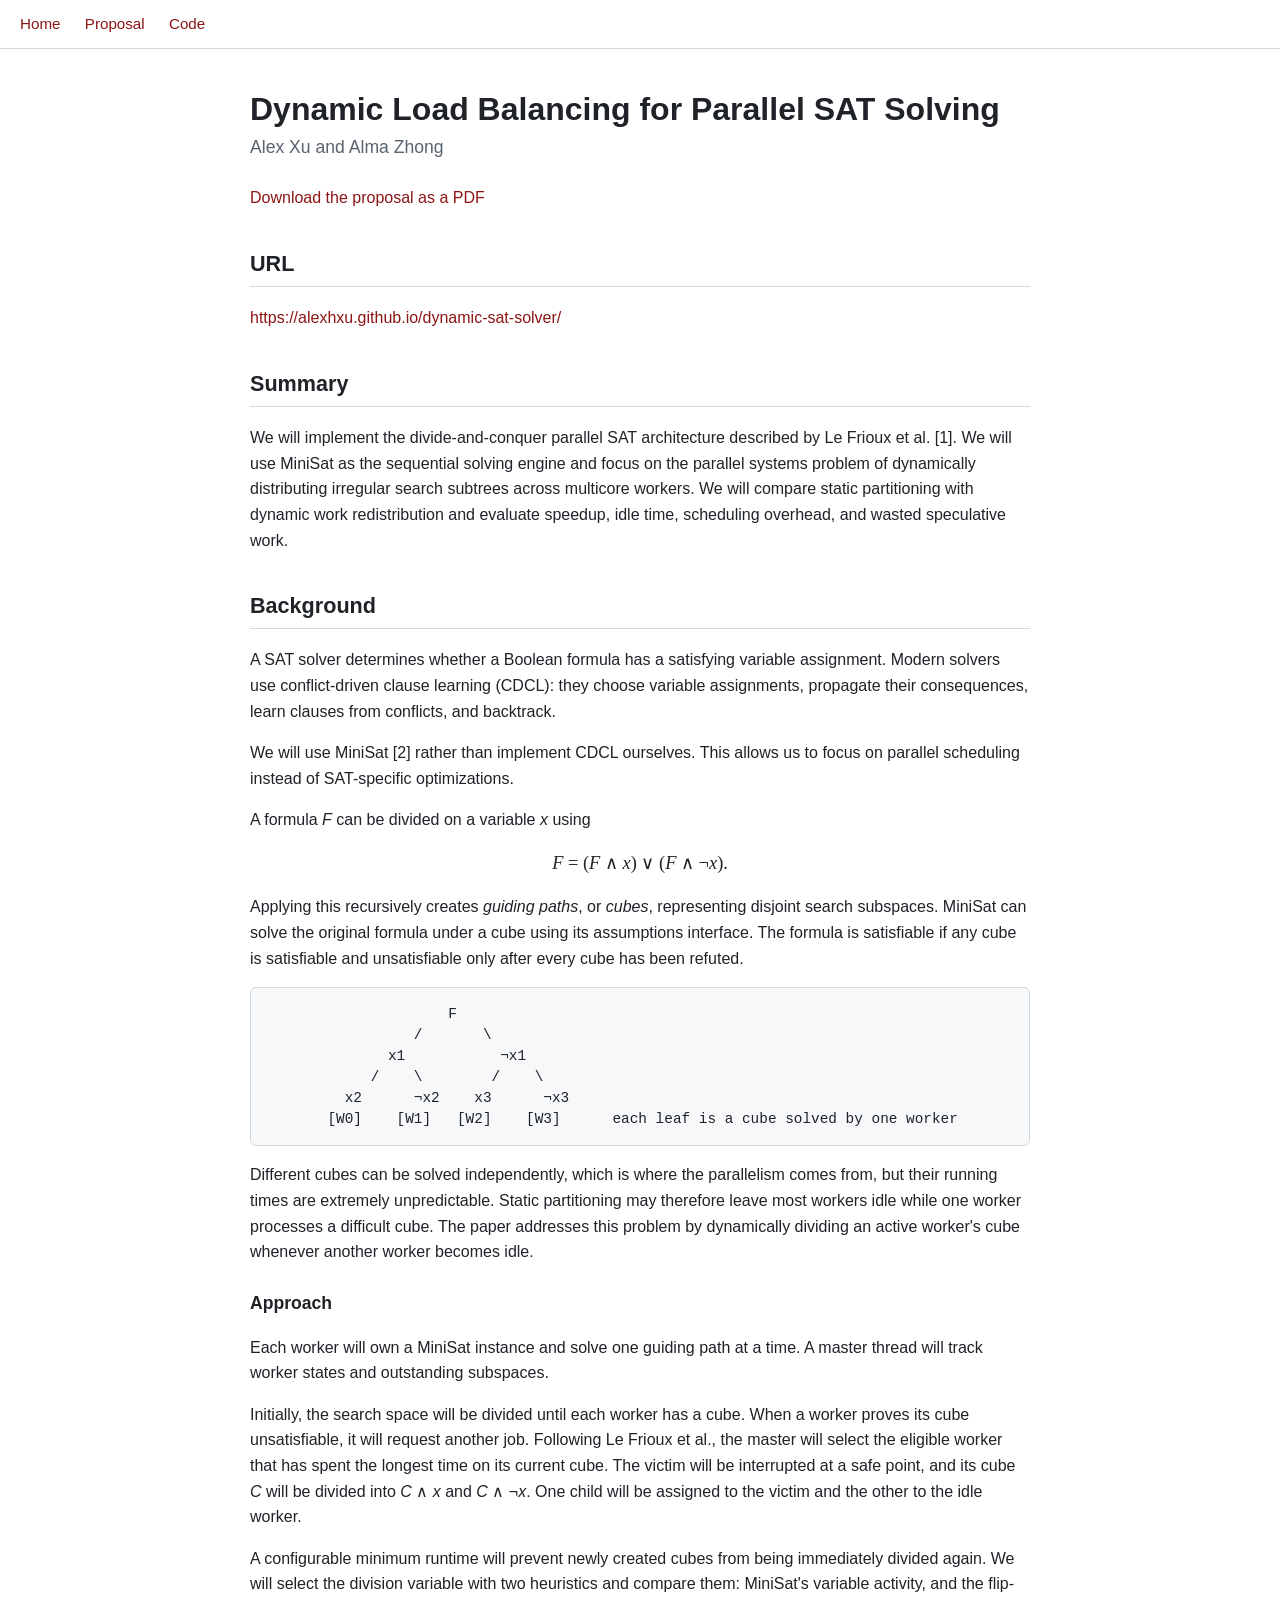
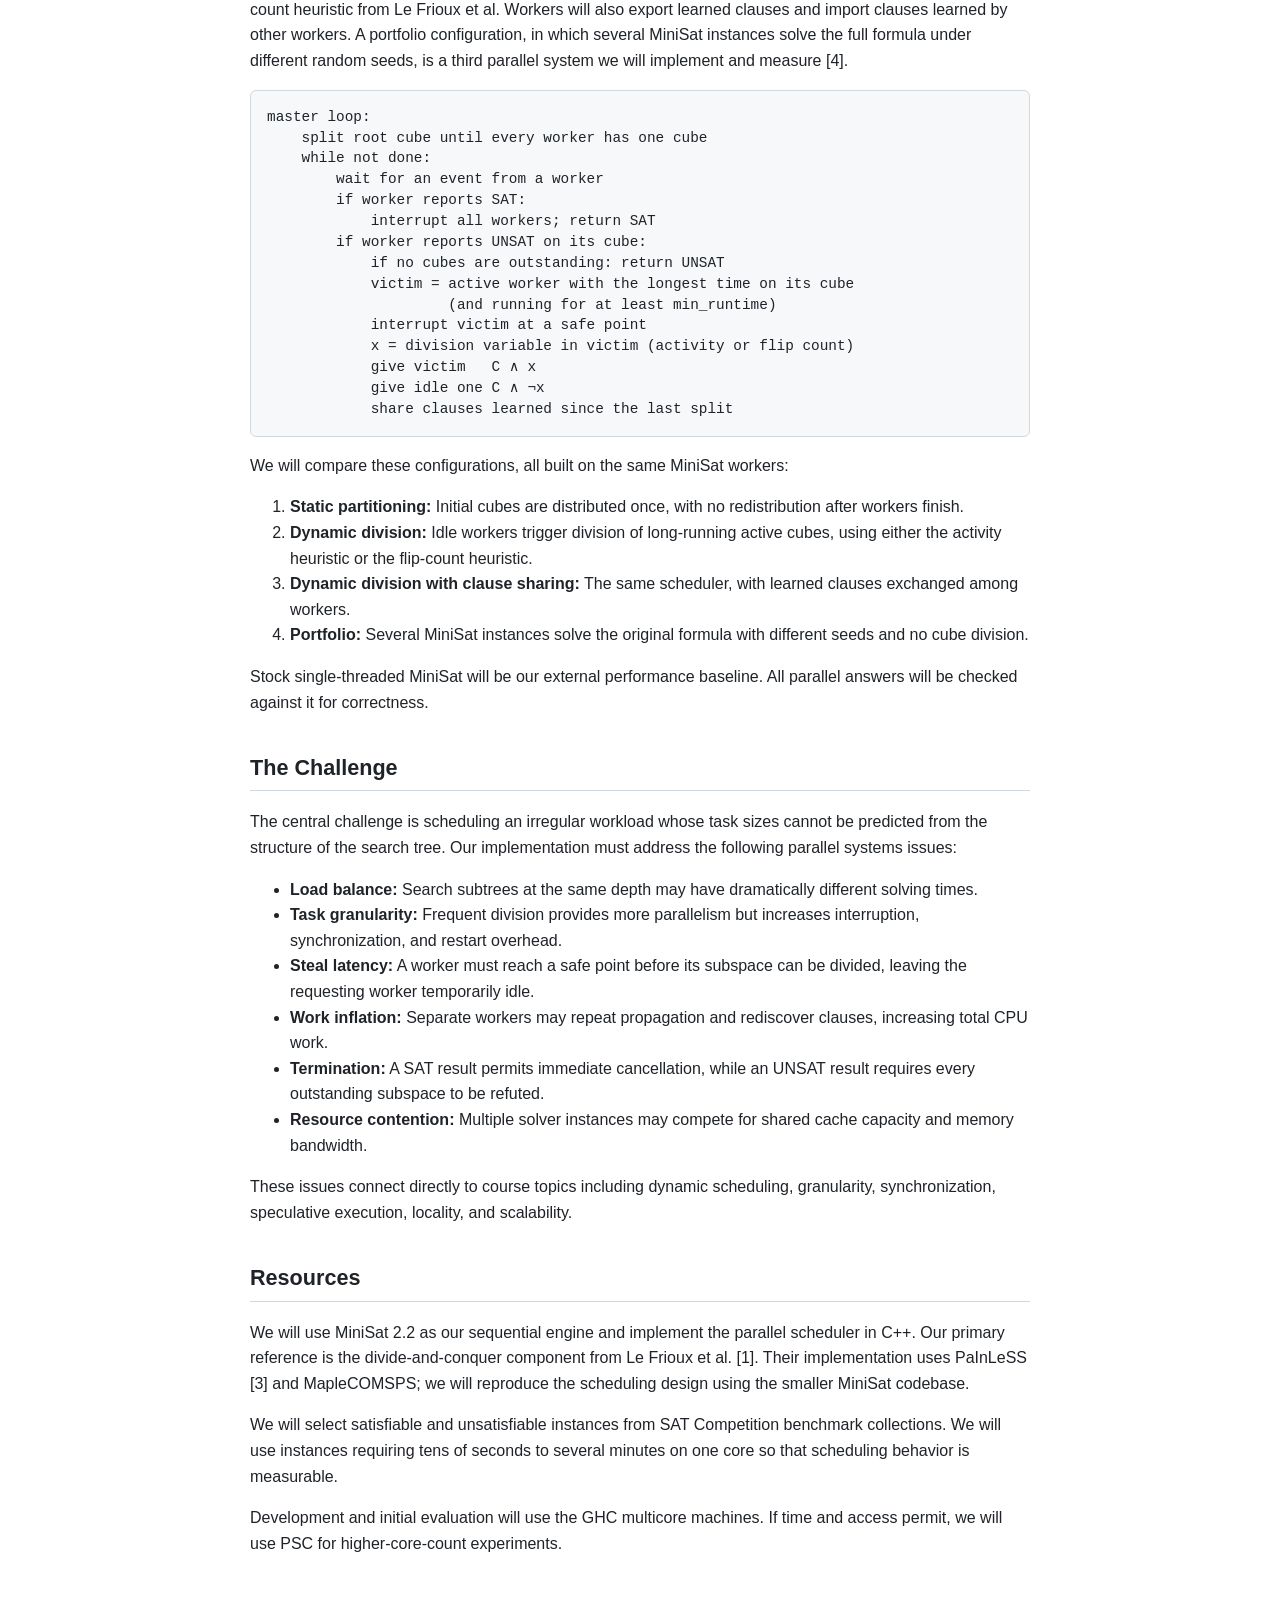
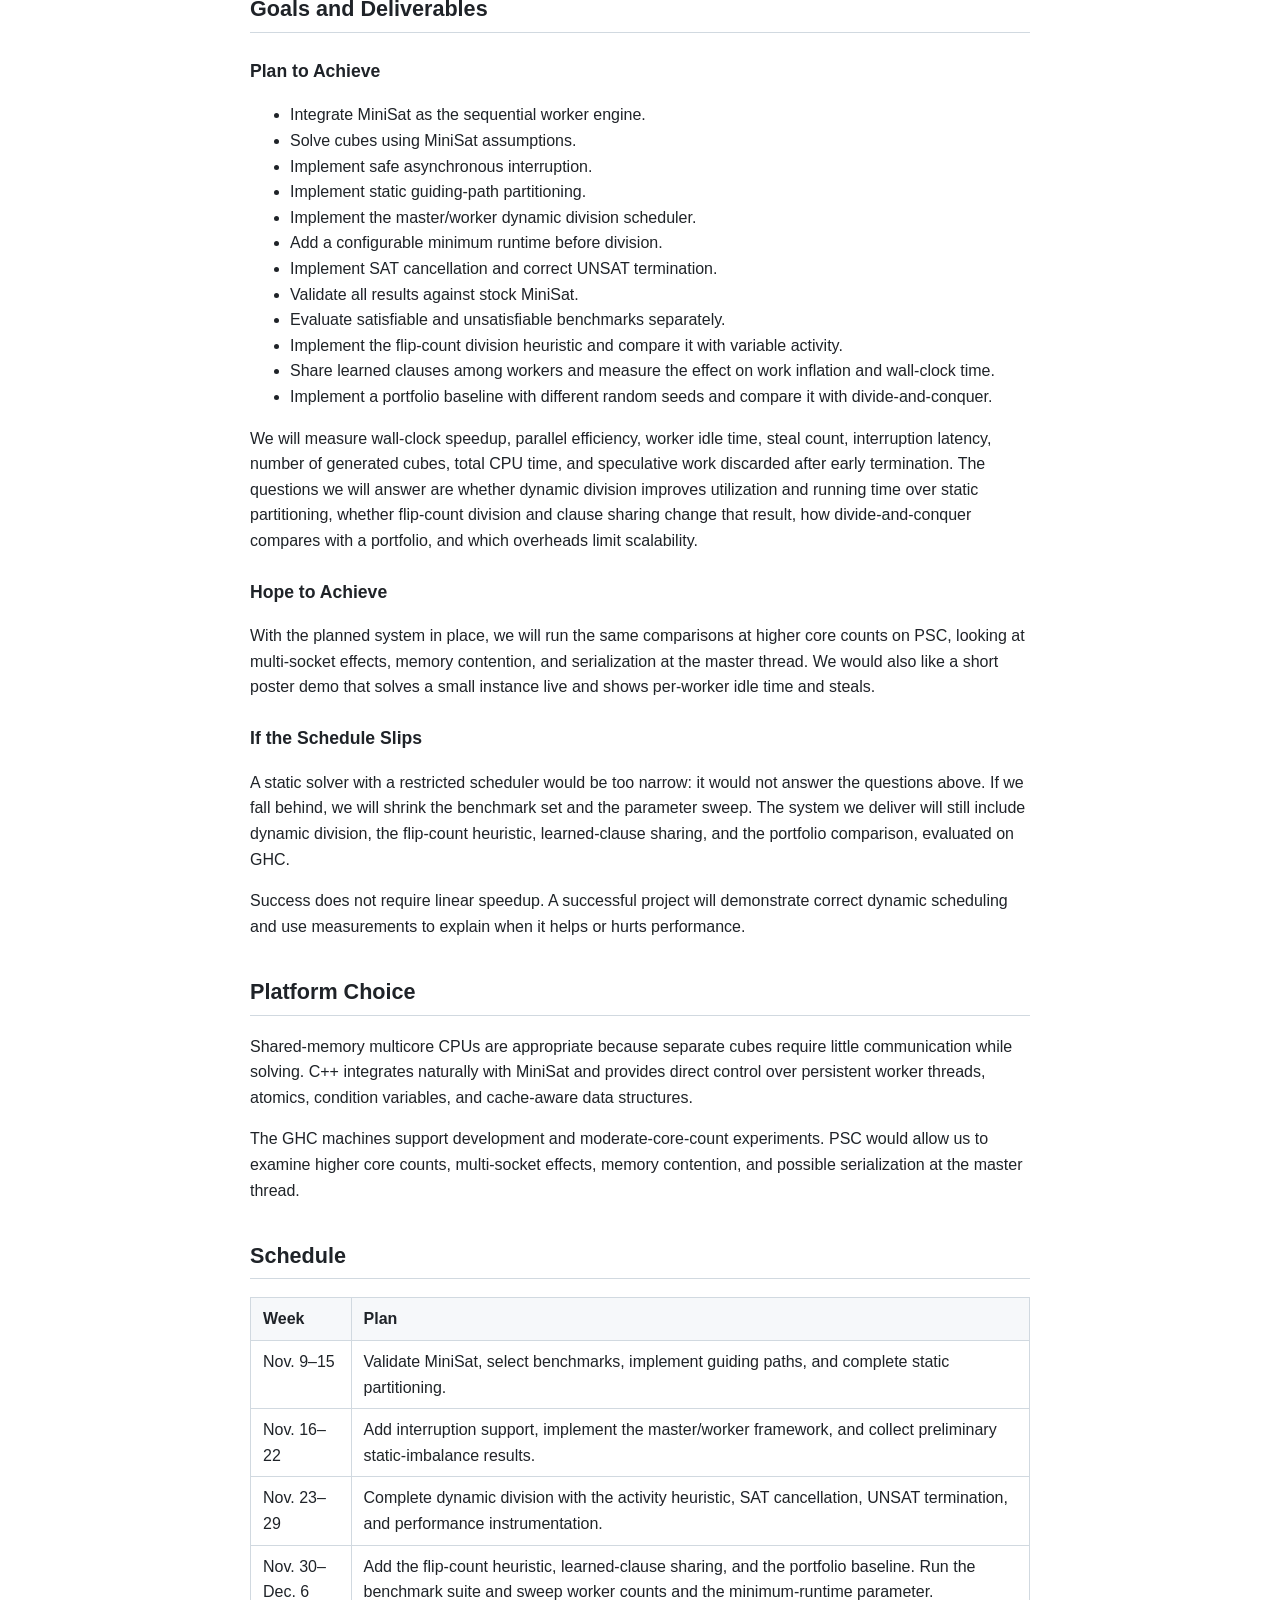
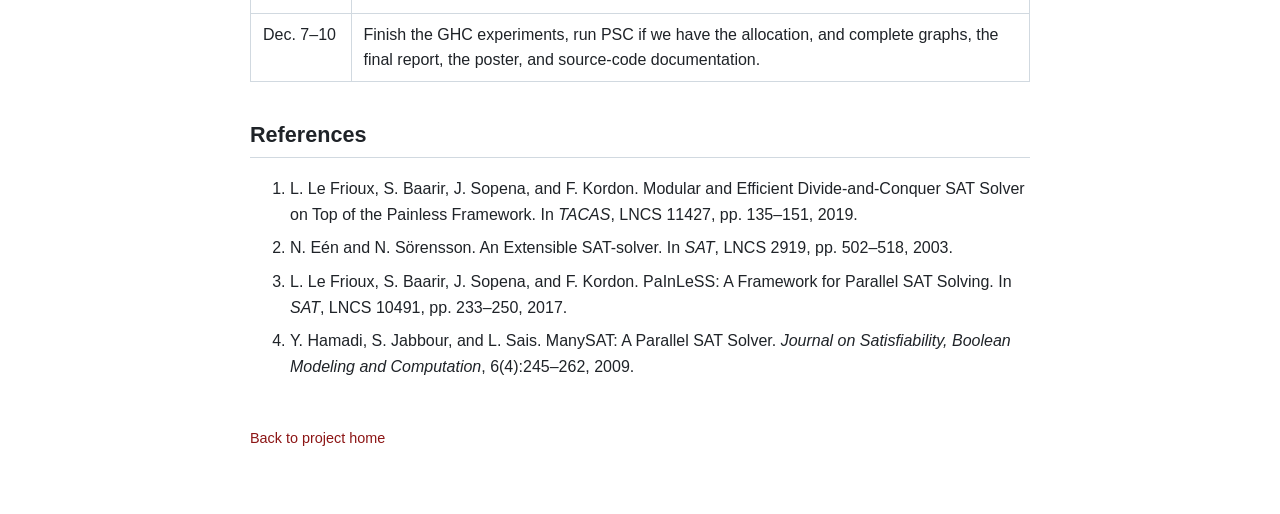
==== docs/proposal.html @ 351facaf "Add the project web page for the proposal." ====
<!DOCTYPE html>
<html lang="en">
<head>
  <meta charset="utf-8">
  <meta name="viewport" content="width=device-width, initial-scale=1">
  <title>Proposal: Dynamic Load Balancing for Parallel SAT Solving</title>
  <link rel="stylesheet" href="style.css">
</head>
<body>
  <nav>
    <a href="index.html">Home</a>
    <a href="proposal.html">Proposal</a>
    <a href="https://github.com/alexhxu/dynamic-sat-solver">Code</a>
  </nav>
  <main>
    <h1>Dynamic Load Balancing for Parallel SAT Solving</h1>
    <p class="authors">Alex Xu and Alma Zhong</p>
    <p><a href="15_418_Project_Proposal.pdf">Download the proposal as a PDF</a></p>

    <h2 id="url">URL</h2>
    <p><a href="https://alexhxu.github.io/dynamic-sat-solver/">https://alexhxu.github.io/dynamic-sat-solver/</a></p>

    <h2 id="summary">Summary</h2>
    <p>
      We will implement the divide-and-conquer parallel SAT architecture described by
      Le Frioux et al. [1]. We will use MiniSat as the sequential solving engine and focus on the
      parallel systems problem of dynamically distributing irregular search subtrees across
      multicore workers. We will compare static partitioning with dynamic work redistribution
      and evaluate speedup, idle time, scheduling overhead, and wasted speculative work.
    </p>

    <h2 id="background">Background</h2>
    <p>
      A SAT solver determines whether a Boolean formula has a satisfying variable assignment.
      Modern solvers use conflict-driven clause learning (CDCL): they choose variable
      assignments, propagate their consequences, learn clauses from conflicts, and backtrack.
    </p>
    <p>
      We will use MiniSat [2] rather than implement CDCL ourselves. This allows us to focus on
      parallel scheduling instead of SAT-specific optimizations.
    </p>
    <p>A formula <i>F</i> can be divided on a variable <i>x</i> using</p>
    <p class="math"><i>F</i> = (<i>F</i> &and; <i>x</i>) &or; (<i>F</i> &and; &not;<i>x</i>).</p>
    <p>
      Applying this recursively creates <em>guiding paths</em>, or <em>cubes</em>, representing
      disjoint search subspaces. MiniSat can solve the original formula under a cube using its
      assumptions interface. The formula is satisfiable if any cube is satisfiable and
      unsatisfiable only after every cube has been refuted.
    </p>
<pre><code>                     F
                 /       \
              x1           &not;x1
            /    \        /    \
         x2      &not;x2    x3      &not;x3
       [W0]    [W1]   [W2]    [W3]      each leaf is a cube solved by one worker</code></pre>
    <p>
      Different cubes can be solved independently, which is where the parallelism comes from,
      but their running times are extremely unpredictable. Static partitioning may therefore
      leave most workers idle while one worker processes a difficult cube. The paper addresses
      this problem by dynamically dividing an active worker's cube whenever another worker
      becomes idle.
    </p>

    <h3>Approach</h3>
    <p>
      Each worker will own a MiniSat instance and solve one guiding path at a time. A master
      thread will track worker states and outstanding subspaces.
    </p>
    <p>
      Initially, the search space will be divided until each worker has a cube. When a worker
      proves its cube unsatisfiable, it will request another job. Following Le Frioux et al.,
      the master will select the eligible worker that has spent the longest time on its current
      cube. The victim will be interrupted at a safe point, and its cube <i>C</i> will be divided
      into <i>C</i> &and; <i>x</i> and <i>C</i> &and; &not;<i>x</i>. One child will be assigned to
      the victim and the other to the idle worker.
    </p>
    <p>
      A configurable minimum runtime will prevent newly created cubes from being immediately
      divided again. We will select the division variable with two heuristics and compare them:
      MiniSat's variable activity, and the flip-count heuristic from Le Frioux et al. Workers
      will also export learned clauses and import clauses learned by other workers. A portfolio
      configuration, in which several MiniSat instances solve the full formula under different
      random seeds, is a third parallel system we will implement and measure [4].
    </p>
<pre><code>master loop:
    split root cube until every worker has one cube
    while not done:
        wait for an event from a worker
        if worker reports SAT:
            interrupt all workers; return SAT
        if worker reports UNSAT on its cube:
            if no cubes are outstanding: return UNSAT
            victim = active worker with the longest time on its cube
                     (and running for at least min_runtime)
            interrupt victim at a safe point
            x = division variable in victim (activity or flip count)
            give victim   C &and; x
            give idle one C &and; &not;x
            share clauses learned since the last split</code></pre>
    <p>We will compare these configurations, all built on the same MiniSat workers:</p>
    <ol>
      <li><strong>Static partitioning:</strong> Initial cubes are distributed once, with no
        redistribution after workers finish.</li>
      <li><strong>Dynamic division:</strong> Idle workers trigger division of long-running
        active cubes, using either the activity heuristic or the flip-count heuristic.</li>
      <li><strong>Dynamic division with clause sharing:</strong> The same scheduler, with
        learned clauses exchanged among workers.</li>
      <li><strong>Portfolio:</strong> Several MiniSat instances solve the original formula
        with different seeds and no cube division.</li>
    </ol>
    <p>
      Stock single-threaded MiniSat will be our external performance baseline. All parallel
      answers will be checked against it for correctness.
    </p>

    <h2 id="challenge">The Challenge</h2>
    <p>
      The central challenge is scheduling an irregular workload whose task sizes cannot be
      predicted from the structure of the search tree. Our implementation must address the
      following parallel systems issues:
    </p>
    <ul>
      <li><strong>Load balance:</strong> Search subtrees at the same depth may have
        dramatically different solving times.</li>
      <li><strong>Task granularity:</strong> Frequent division provides more parallelism but
        increases interruption, synchronization, and restart overhead.</li>
      <li><strong>Steal latency:</strong> A worker must reach a safe point before its subspace
        can be divided, leaving the requesting worker temporarily idle.</li>
      <li><strong>Work inflation:</strong> Separate workers may repeat propagation and
        rediscover clauses, increasing total CPU work.</li>
      <li><strong>Termination:</strong> A SAT result permits immediate cancellation, while an
        UNSAT result requires every outstanding subspace to be refuted.</li>
      <li><strong>Resource contention:</strong> Multiple solver instances may compete for shared
        cache capacity and memory bandwidth.</li>
    </ul>
    <p>
      These issues connect directly to course topics including dynamic scheduling, granularity,
      synchronization, speculative execution, locality, and scalability.
    </p>

    <h2 id="resources">Resources</h2>
    <p>
      We will use MiniSat 2.2 as our sequential engine and implement the parallel scheduler in
      C++. Our primary reference is the divide-and-conquer component from Le Frioux et al. [1].
      Their implementation uses PaInLeSS [3] and MapleCOMSPS; we will reproduce the scheduling
      design using the smaller MiniSat codebase.
    </p>
    <p>
      We will select satisfiable and unsatisfiable instances from SAT Competition benchmark
      collections. We will use instances requiring tens of seconds to several minutes on one
      core so that scheduling behavior is measurable.
    </p>
    <p>
      Development and initial evaluation will use the GHC multicore machines. If time and access
      permit, we will use PSC for higher-core-count experiments.
    </p>

    <h2 id="goals">Goals and Deliverables</h2>
    <h3>Plan to Achieve</h3>
    <ul>
      <li>Integrate MiniSat as the sequential worker engine.</li>
      <li>Solve cubes using MiniSat assumptions.</li>
      <li>Implement safe asynchronous interruption.</li>
      <li>Implement static guiding-path partitioning.</li>
      <li>Implement the master/worker dynamic division scheduler.</li>
      <li>Add a configurable minimum runtime before division.</li>
      <li>Implement SAT cancellation and correct UNSAT termination.</li>
      <li>Validate all results against stock MiniSat.</li>
      <li>Evaluate satisfiable and unsatisfiable benchmarks separately.</li>
      <li>Implement the flip-count division heuristic and compare it with variable activity.</li>
      <li>Share learned clauses among workers and measure the effect on work inflation and
        wall-clock time.</li>
      <li>Implement a portfolio baseline with different random seeds and compare it with
        divide-and-conquer.</li>
    </ul>
    <p>
      We will measure wall-clock speedup, parallel efficiency, worker idle time, steal count,
      interruption latency, number of generated cubes, total CPU time, and speculative work
      discarded after early termination. The questions we will answer are whether dynamic
      division improves utilization and running time over static partitioning, whether
      flip-count division and clause sharing change that result, how divide-and-conquer compares
      with a portfolio, and which overheads limit scalability.
    </p>

    <h3>Hope to Achieve</h3>
    <p>
      With the planned system in place, we will run the same comparisons at higher core counts
      on PSC, looking at multi-socket effects, memory contention, and serialization at the
      master thread. We would also like a short poster demo that solves a small instance live
      and shows per-worker idle time and steals.
    </p>

    <h3>If the Schedule Slips</h3>
    <p>
      A static solver with a restricted scheduler would be too narrow: it would not answer the
      questions above. If we fall behind, we will shrink the benchmark set and the parameter
      sweep. The system we deliver will still include dynamic division, the flip-count
      heuristic, learned-clause sharing, and the portfolio comparison, evaluated on GHC.
    </p>
    <p>
      Success does not require linear speedup. A successful project will demonstrate correct
      dynamic scheduling and use measurements to explain when it helps or hurts performance.
    </p>

    <h2 id="platform">Platform Choice</h2>
    <p>
      Shared-memory multicore CPUs are appropriate because separate cubes require little
      communication while solving. C++ integrates naturally with MiniSat and provides direct
      control over persistent worker threads, atomics, condition variables, and cache-aware data
      structures.
    </p>
    <p>
      The GHC machines support development and moderate-core-count experiments. PSC would allow
      us to examine higher core counts, multi-socket effects, memory contention, and possible
      serialization at the master thread.
    </p>

    <h2 id="schedule">Schedule</h2>
    <table>
      <tr><th>Week</th><th>Plan</th></tr>
      <tr><td>Nov. 9&ndash;15</td><td>Validate MiniSat, select benchmarks, implement guiding paths, and complete static partitioning.</td></tr>
      <tr><td>Nov. 16&ndash;22</td><td>Add interruption support, implement the master/worker framework, and collect preliminary static-imbalance results.</td></tr>
      <tr><td>Nov. 23&ndash;29</td><td>Complete dynamic division with the activity heuristic, SAT cancellation, UNSAT termination, and performance instrumentation.</td></tr>
      <tr><td>Nov. 30&ndash;Dec. 6</td><td>Add the flip-count heuristic, learned-clause sharing, and the portfolio baseline. Run the benchmark suite and sweep worker counts and the minimum-runtime parameter.</td></tr>
      <tr><td>Dec. 7&ndash;10</td><td>Finish the GHC experiments, run PSC if we have the allocation, and complete graphs, the final report, the poster, and source-code documentation.</td></tr>
    </table>

    <h2 id="references">References</h2>
    <ol class="refs">
      <li>L. Le Frioux, S. Baarir, J. Sopena, and F. Kordon. Modular and Efficient Divide-and-Conquer SAT Solver on Top of the Painless Framework. In <i>TACAS</i>, LNCS 11427, pp. 135&ndash;151, 2019.</li>
      <li>N. E&eacute;n and N. S&ouml;rensson. An Extensible SAT-solver. In <i>SAT</i>, LNCS 2919, pp. 502&ndash;518, 2003.</li>
      <li>L. Le Frioux, S. Baarir, J. Sopena, and F. Kordon. PaInLeSS: A Framework for Parallel SAT Solving. In <i>SAT</i>, LNCS 10491, pp. 233&ndash;250, 2017.</li>
      <li>Y. Hamadi, S. Jabbour, and L. Sais. ManySAT: A Parallel SAT Solver. <i>Journal on Satisfiability, Boolean Modeling and Computation</i>, 6(4):245&ndash;262, 2009.</li>
    </ol>

    <footer><a href="index.html">Back to project home</a></footer>
  </main>
</body>
</html>
---- docs/style.css ----
:root {
  --text: #1f2328;
  --muted: #59636e;
  --accent: #8c1515;
  --border: #d1d9e0;
  --code-bg: #f6f8fa;
}

* { box-sizing: border-box; }

body {
  margin: 0;
  font-family: -apple-system, BlinkMacSystemFont, "Segoe UI", Helvetica, Arial, sans-serif;
  line-height: 1.6;
  color: var(--text);
  background: #fff;
}

main {
  max-width: 820px;
  margin: 0 auto;
  padding: 2.5rem 1.25rem 4rem;
}

nav {
  border-bottom: 1px solid var(--border);
  padding: 0.75rem 1.25rem;
  font-size: 0.95rem;
}

nav a { margin-right: 1.25rem; }

a { color: var(--accent); text-decoration: none; }
a:hover { text-decoration: underline; }

h1 { font-size: 2rem; line-height: 1.25; margin: 0 0 0.25rem; }
h2 {
  font-size: 1.35rem;
  margin-top: 2.25rem;
  padding-bottom: 0.3rem;
  border-bottom: 1px solid var(--border);
}
h3 { font-size: 1.1rem; margin-top: 1.5rem; }

.authors { font-size: 1.1rem; color: var(--muted); margin: 0 0 1.5rem; }

pre, code {
  font-family: ui-monospace, SFMono-Regular, Menlo, Consolas, monospace;
  font-size: 0.9rem;
}

code { background: var(--code-bg); padding: 0.1rem 0.3rem; border-radius: 4px; }

pre {
  background: var(--code-bg);
  border: 1px solid var(--border);
  border-radius: 6px;
  padding: 1rem;
  overflow-x: auto;
  line-height: 1.45;
}

pre code { background: none; padding: 0; }

.math {
  text-align: center;
  font-family: "Times New Roman", Times, serif;
  font-size: 1.15rem;
  margin: 1rem 0;
}

table { border-collapse: collapse; width: 100%; margin: 1rem 0; }
th, td {
  border: 1px solid var(--border);
  padding: 0.5rem 0.75rem;
  text-align: left;
  vertical-align: top;
}
th { background: var(--code-bg); white-space: nowrap; }

.milestone { font-weight: 600; color: var(--accent); }

ol.refs li { margin-bottom: 0.5rem; }

footer {
  margin-top: 3rem;
  color: var(--muted);
  font-size: 0.9rem;
}
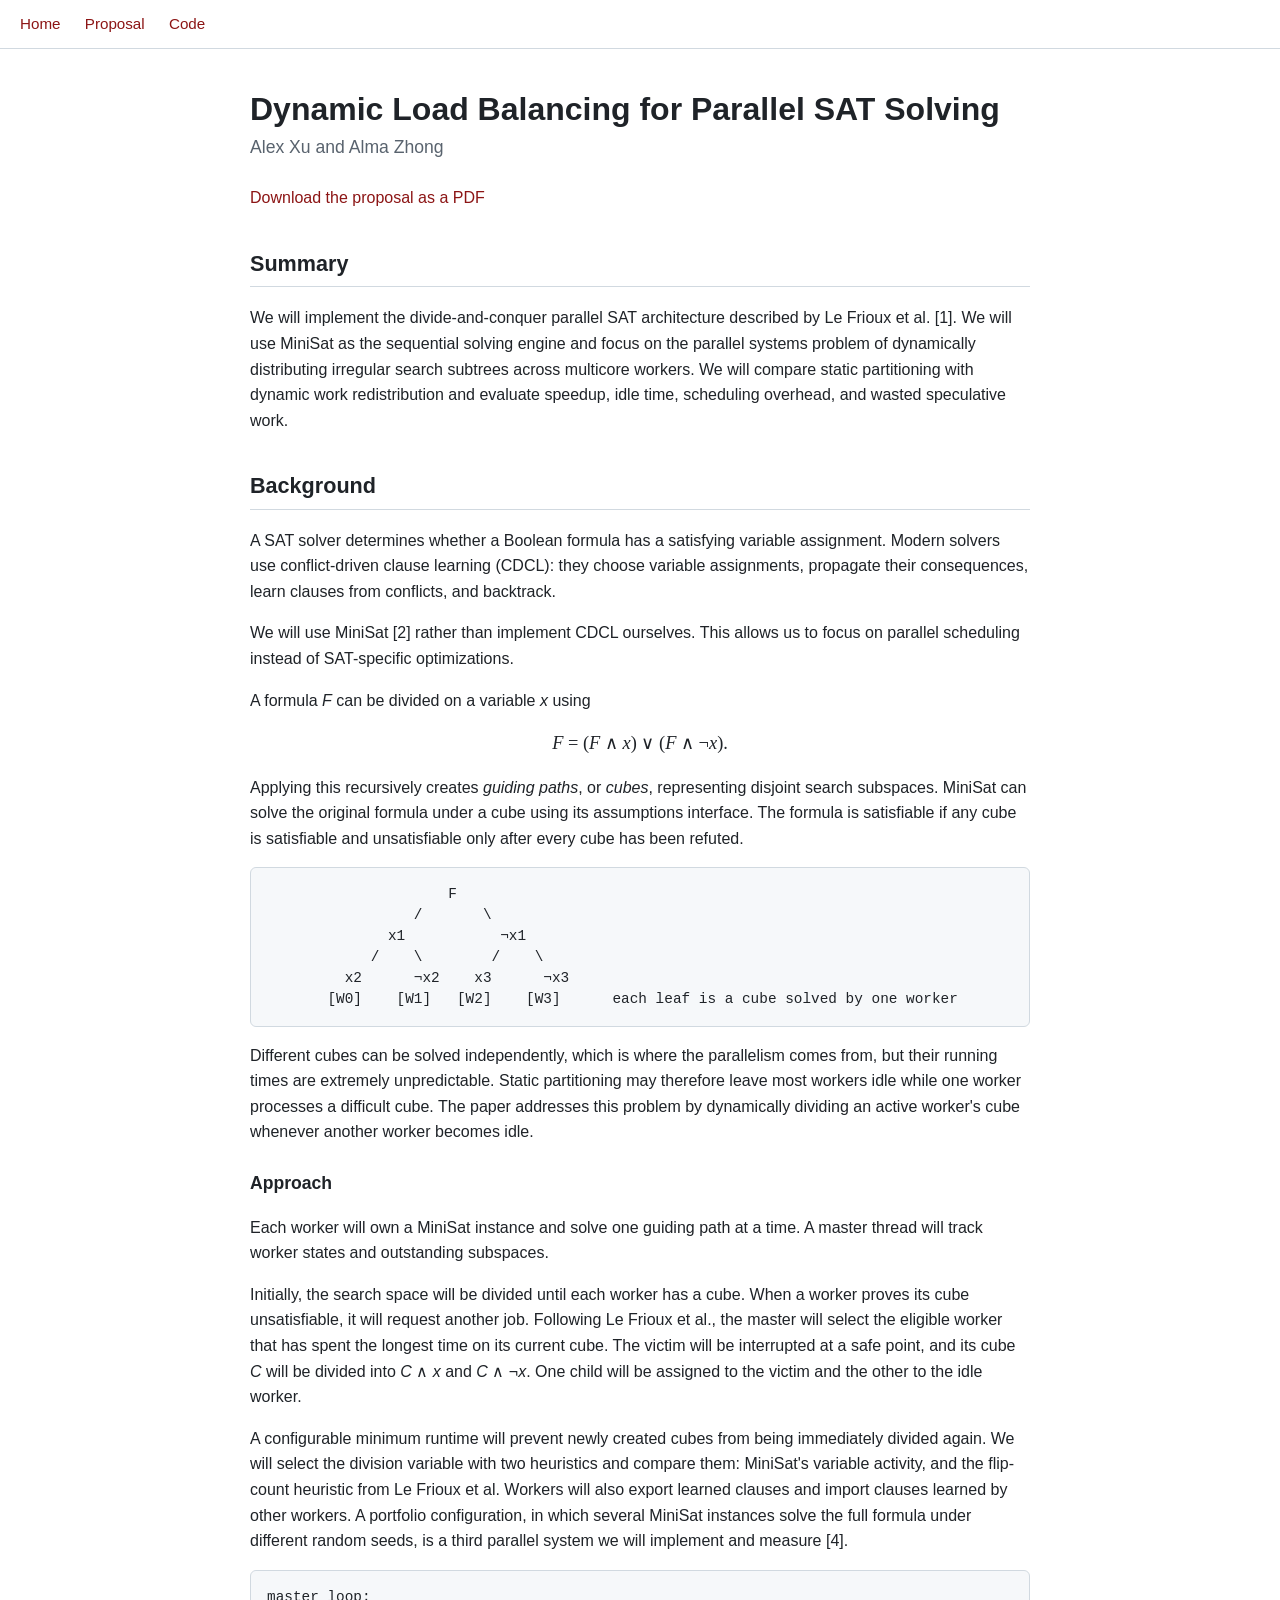
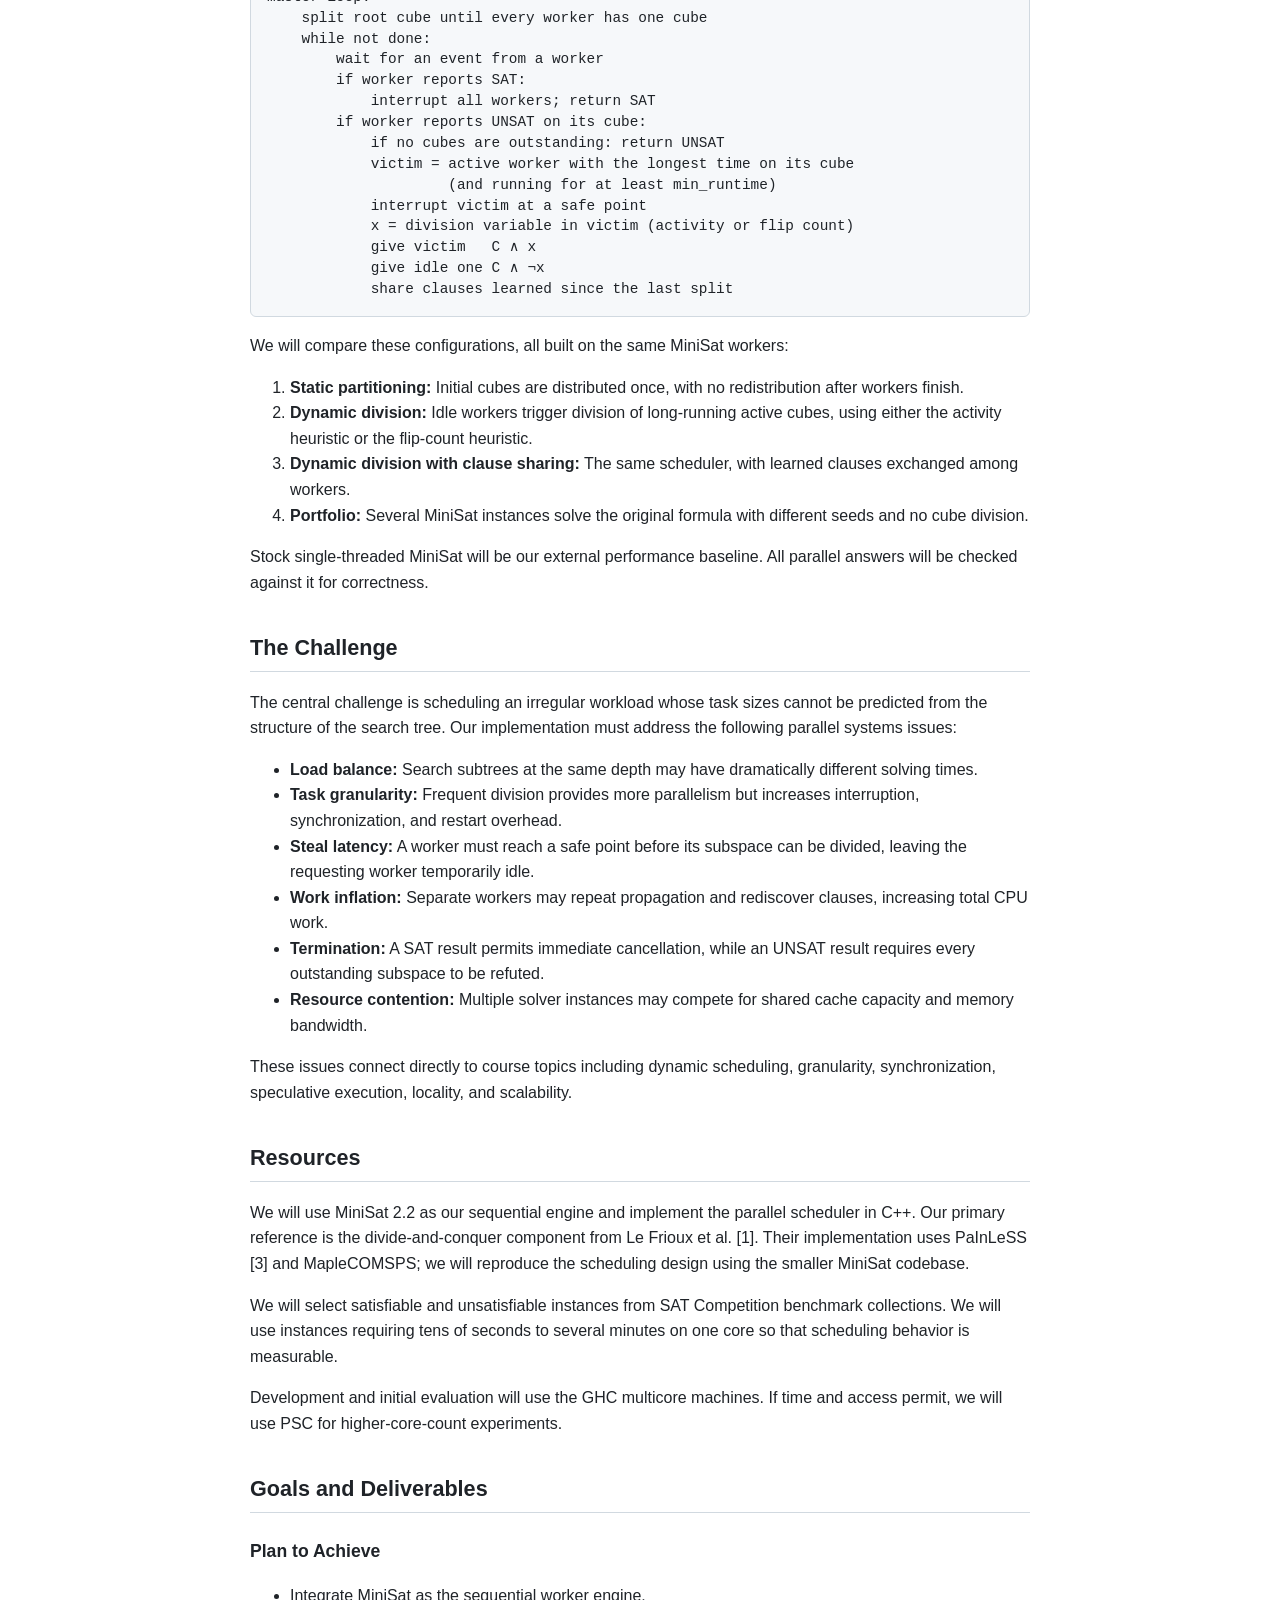
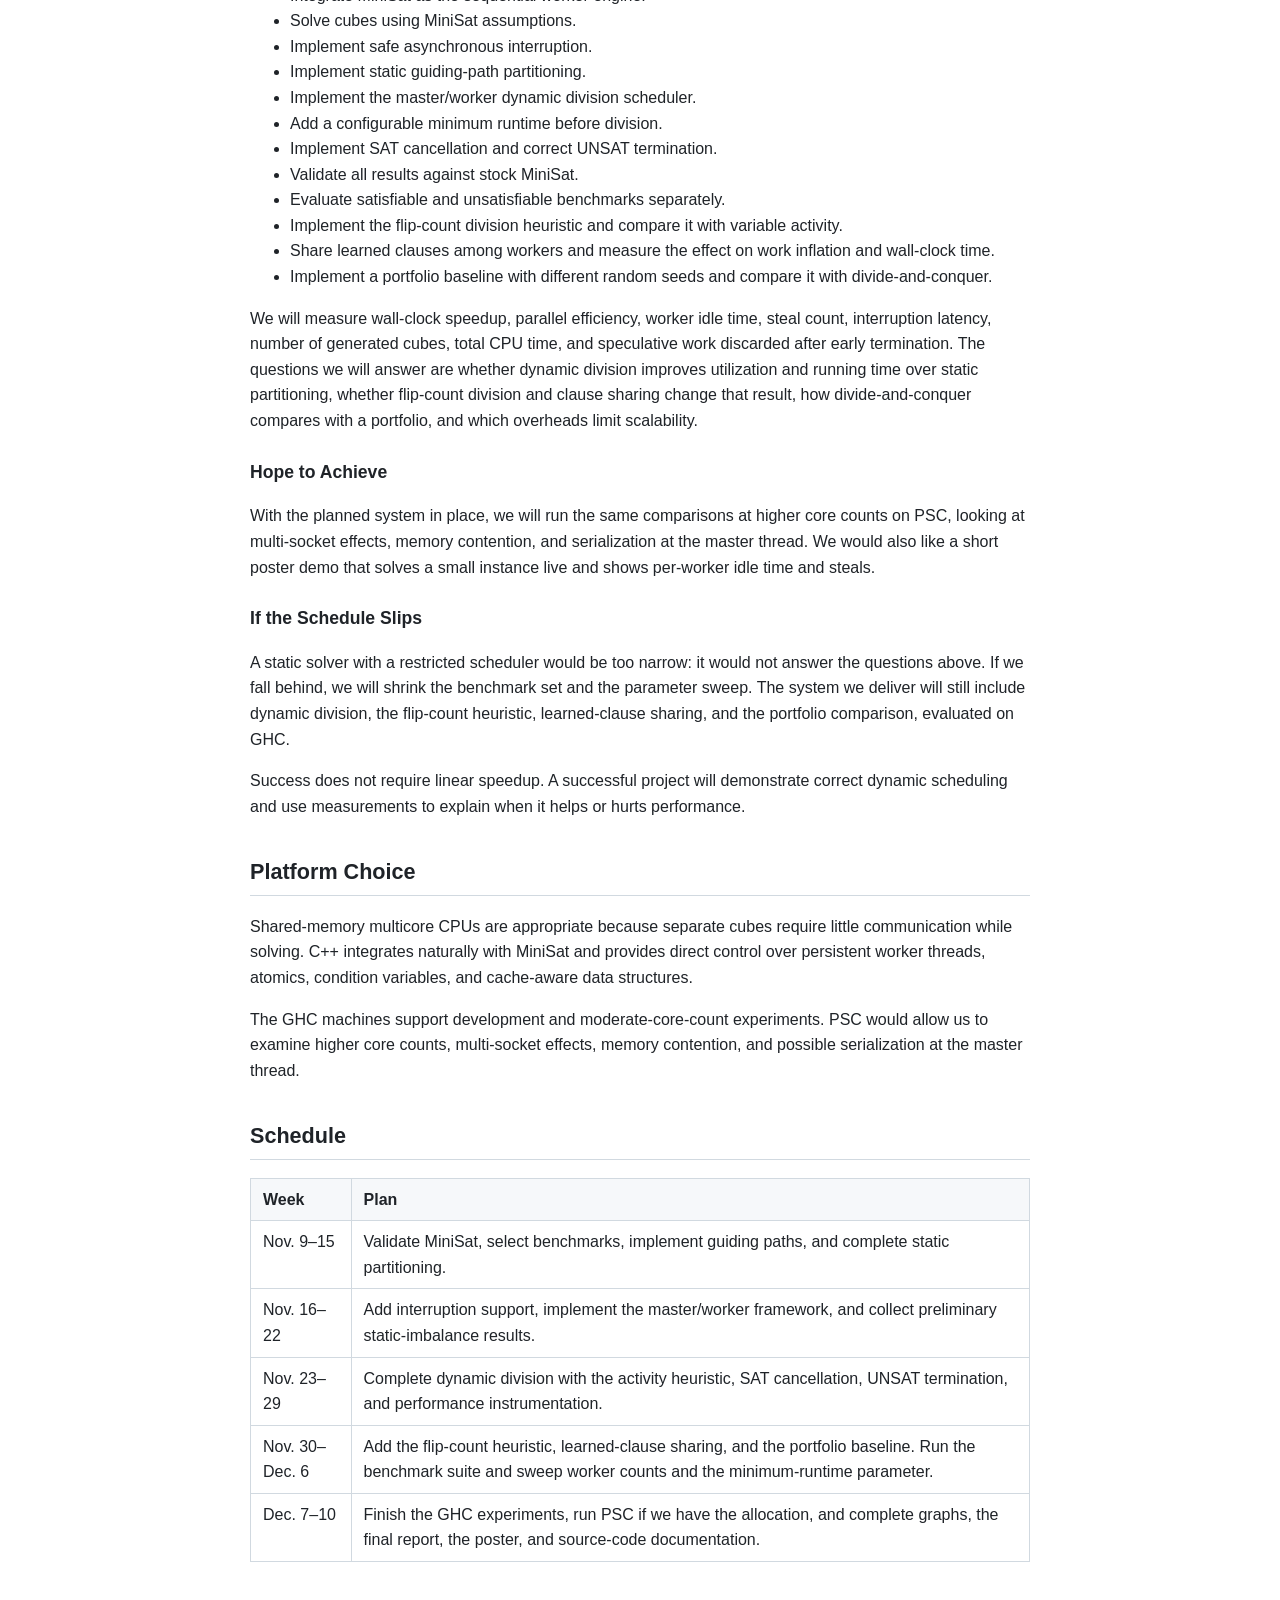
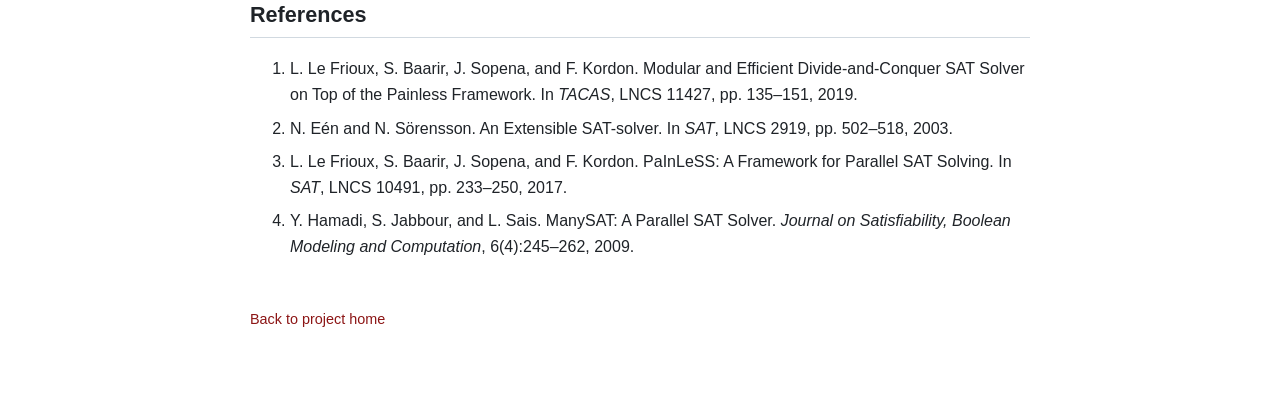
==== commit fd5faa85: "Remove the project URL from the web pages." ====
--- a/docs/proposal.html
+++ b/docs/proposal.html
@@ -16,9 +16,6 @@
     <h1>Dynamic Load Balancing for Parallel SAT Solving</h1>
     <p class="authors">Alex Xu and Alma Zhong</p>
     <p><a href="15_418_Project_Proposal.pdf">Download the proposal as a PDF</a></p>
-
-    <h2 id="url">URL</h2>
-    <p><a href="https://alexhxu.github.io/dynamic-sat-solver/">https://alexhxu.github.io/dynamic-sat-solver/</a></p>
 
     <h2 id="summary">Summary</h2>
     <p>
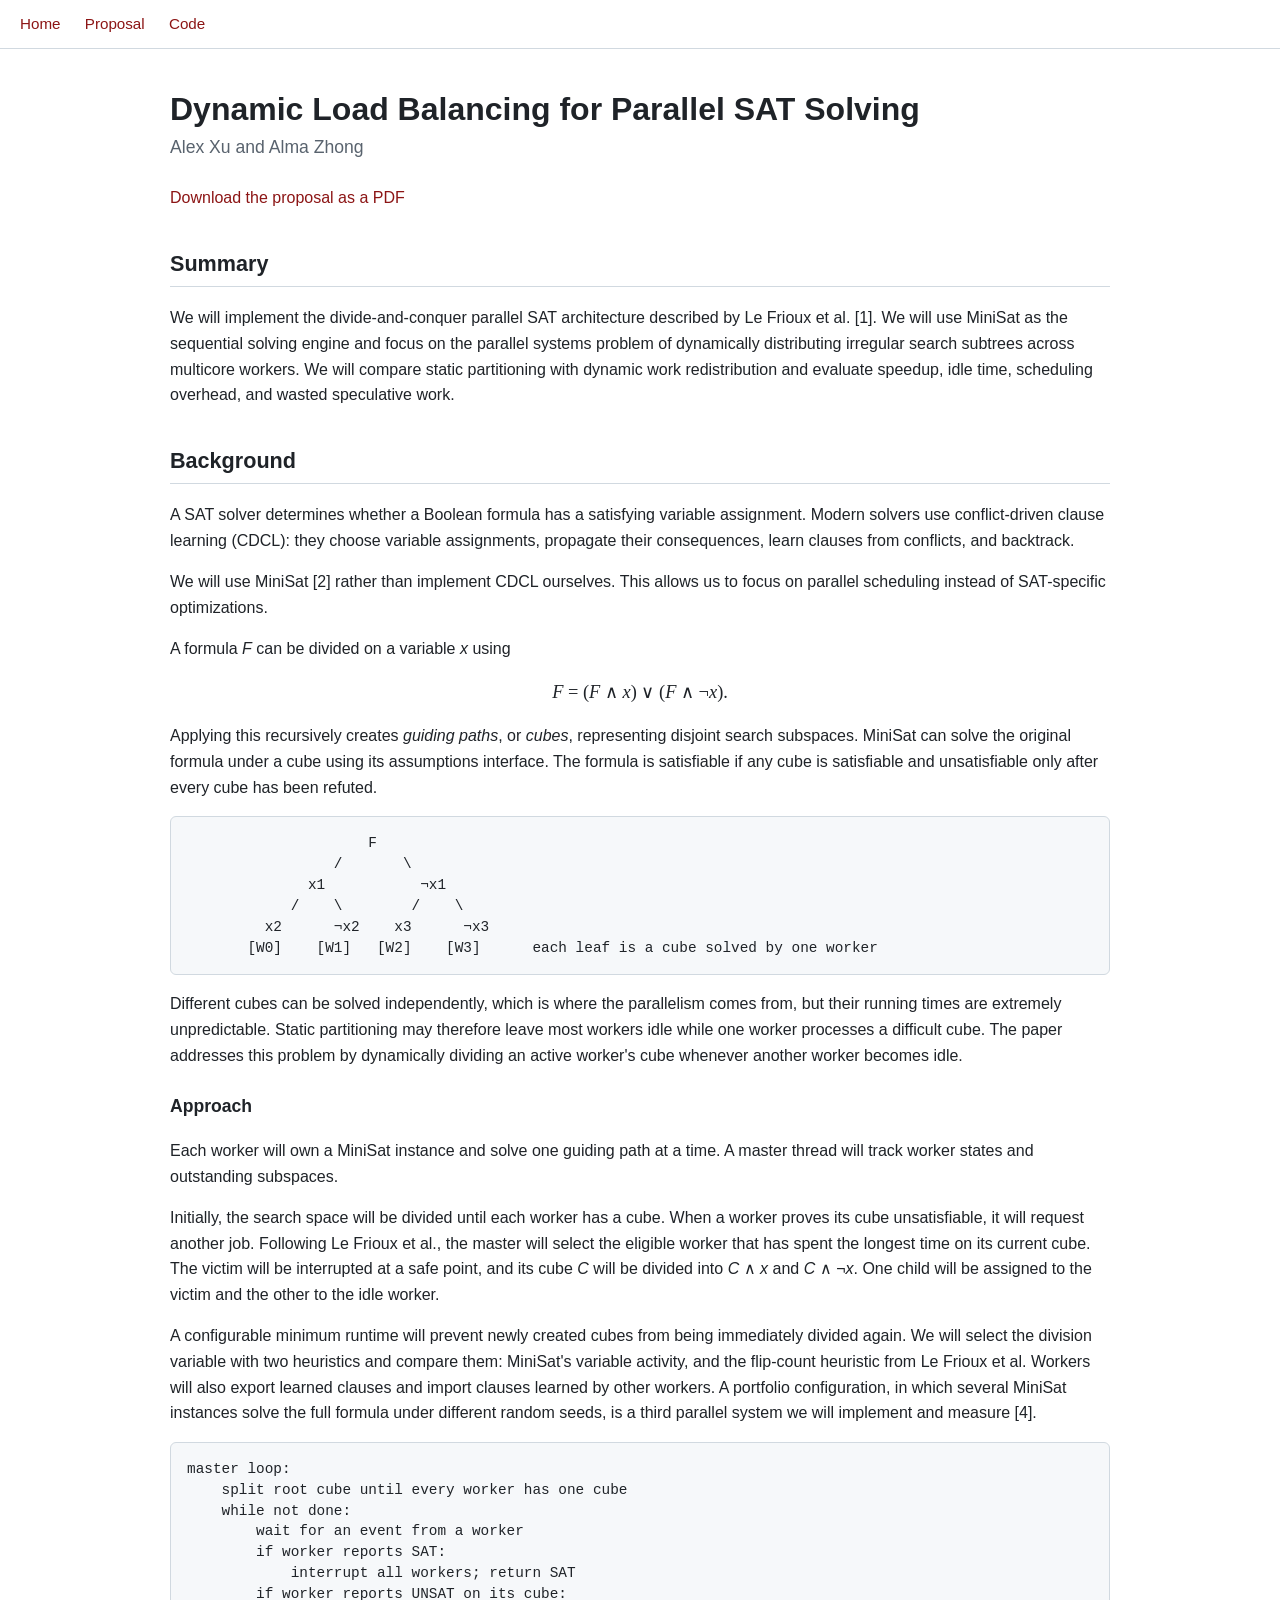
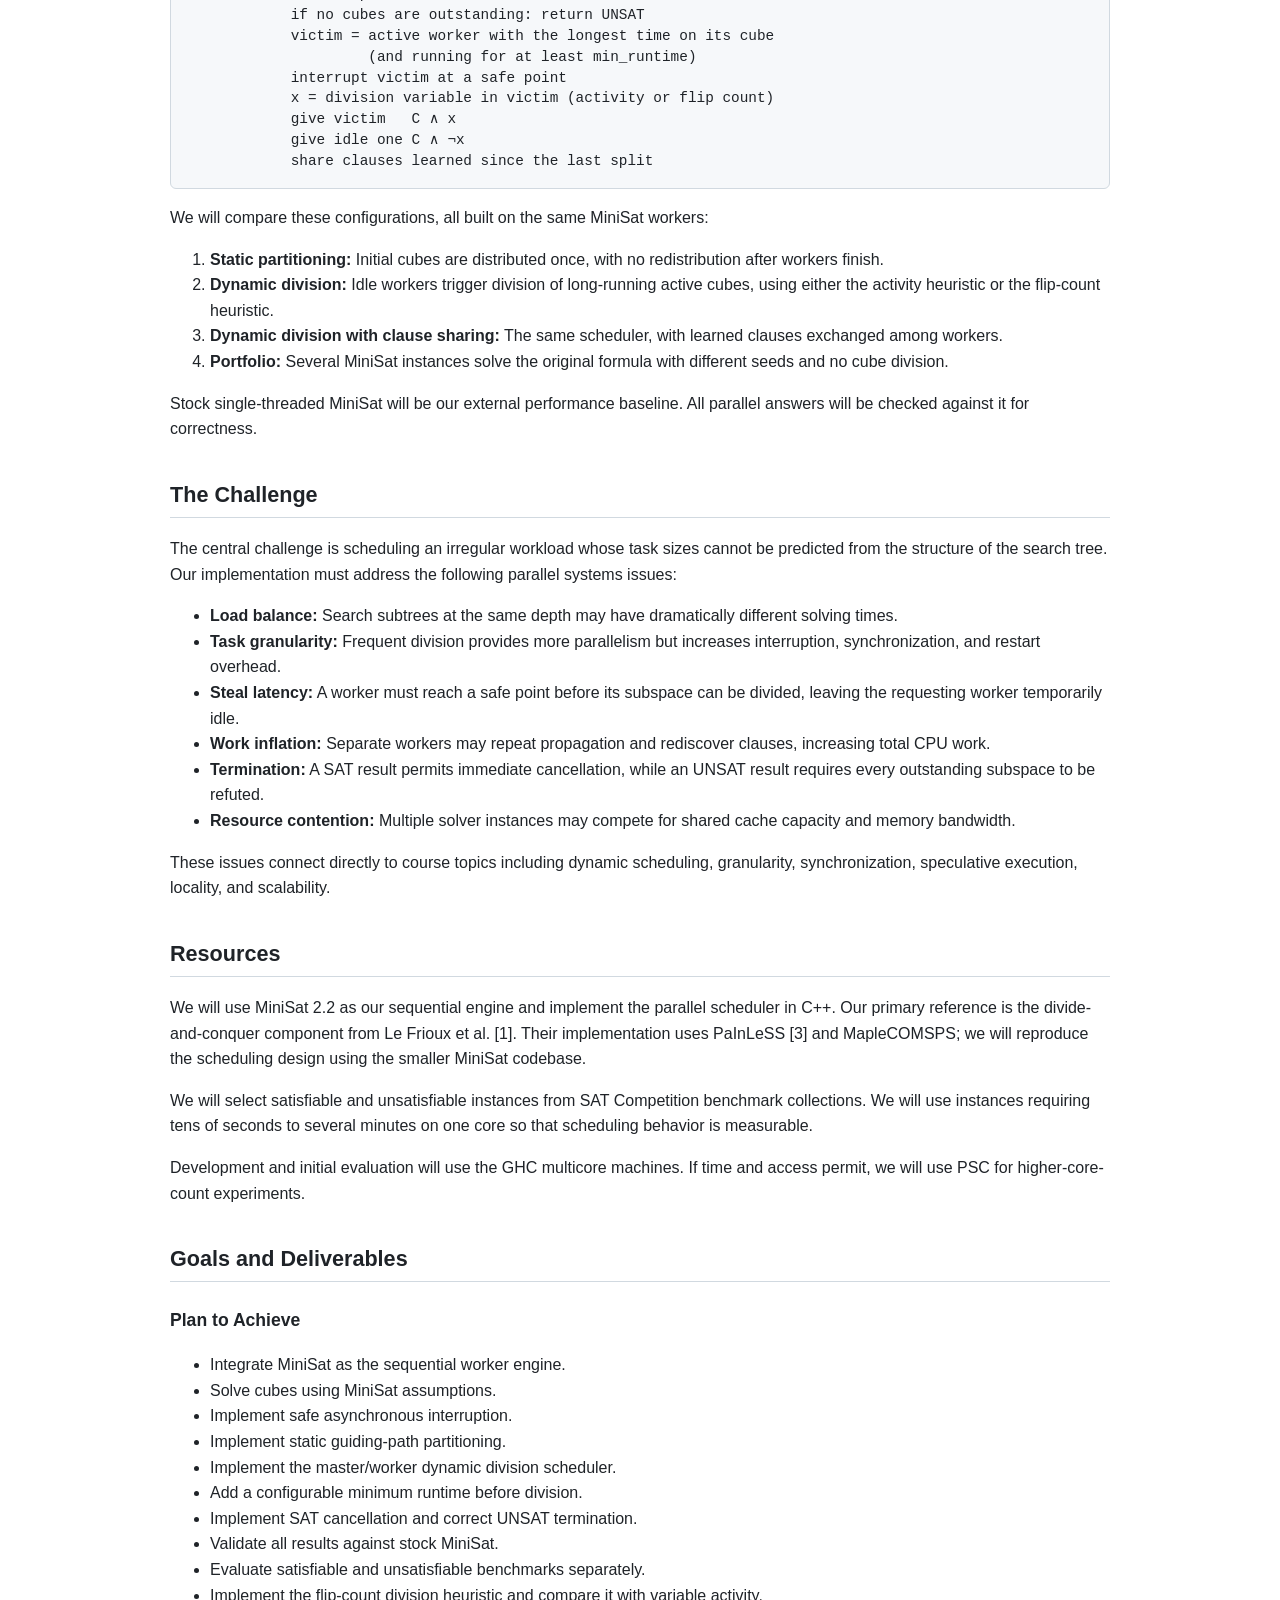
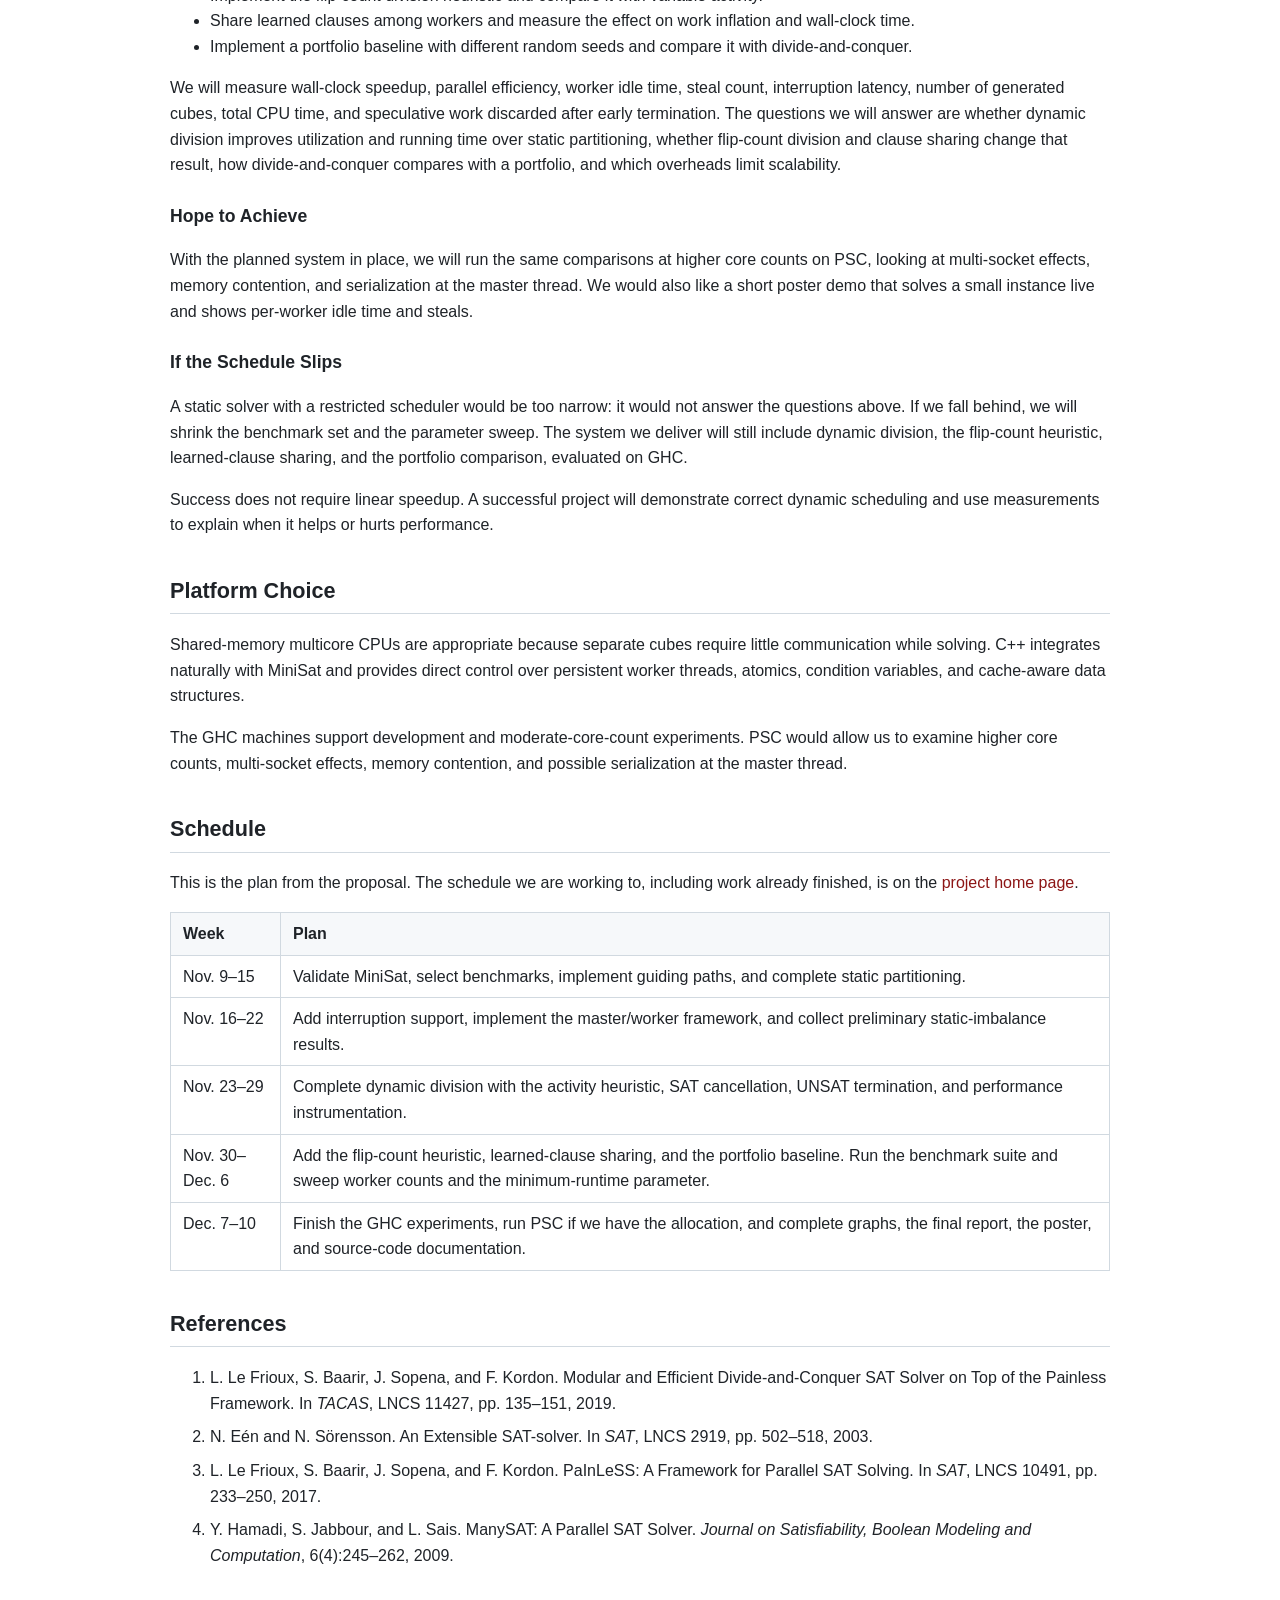
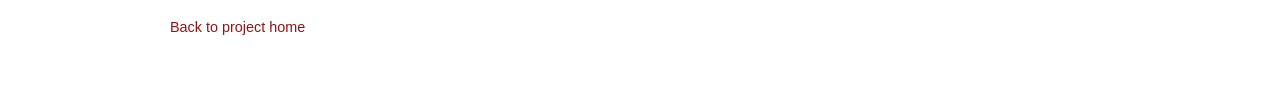
==== commit 0f0b805e: "Update the project schedule with finished work and half-week tasks." ====
--- a/docs/proposal.html
+++ b/docs/proposal.html
@@ -213,6 +213,7 @@
     </p>
 
     <h2 id="schedule">Schedule</h2>
+    <p>This is the plan from the proposal. The schedule we are working to, including work already finished, is on the <a href="index.html">project home page</a>.</p>
     <table>
       <tr><th>Week</th><th>Plan</th></tr>
       <tr><td>Nov. 9&ndash;15</td><td>Validate MiniSat, select benchmarks, implement guiding paths, and complete static partitioning.</td></tr>
--- a/docs/style.css
+++ b/docs/style.css
@@ -17,7 +17,7 @@
 }
 
 main {
-  max-width: 820px;
+  max-width: 980px;
   margin: 0 auto;
   padding: 2.5rem 1.25rem 4rem;
 }
@@ -77,6 +77,8 @@
   vertical-align: top;
 }
 th { background: var(--code-bg); white-space: nowrap; }
+td.who, td.when { white-space: nowrap; }
+tr.done td { background: #f3f7f3; }
 
 .milestone { font-weight: 600; color: var(--accent); }
 
